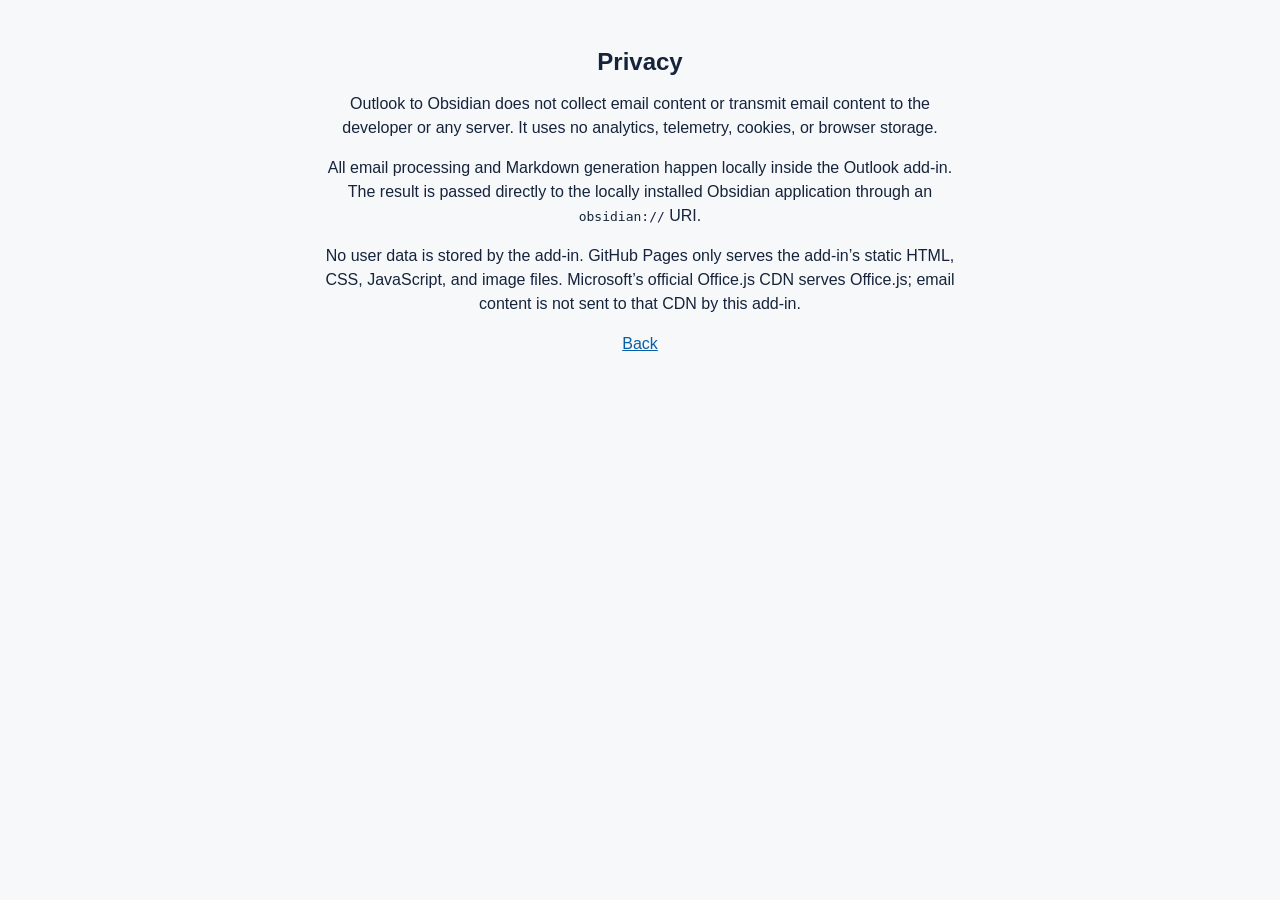
==== privacy.html @ a4ab05e9 "Build minimal Outlook to Obsidian add-in" ====
<!doctype html>
<html lang="en">
<head>
  <meta charset="utf-8">
  <meta name="viewport" content="width=device-width, initial-scale=1">
  <title>Privacy — Outlook to Obsidian</title>
  <link rel="stylesheet" href="styles.css">
</head>
<body>
  <main class="shell">
    <h1>Privacy</h1>
    <p>Outlook to Obsidian does not collect email content or transmit email content to the developer or any server. It uses no analytics, telemetry, cookies, or browser storage.</p>
    <p>All email processing and Markdown generation happen locally inside the Outlook add-in. The result is passed directly to the locally installed Obsidian application through an <code>obsidian://</code> URI.</p>
    <p>No user data is stored by the add-in. GitHub Pages only serves the add-in’s static HTML, CSS, JavaScript, and image files. Microsoft’s official Office.js CDN serves Office.js; email content is not sent to that CDN by this add-in.</p>
    <p><a href="index.html">Back</a></p>
  </main>
</body>
</html>
---- styles.css ----
:root {
  color-scheme: light dark;
  font-family: -apple-system, BlinkMacSystemFont, "Segoe UI", sans-serif;
  background: #f7f8fa;
  color: #15243b;
}

body { margin: 0; }

.shell {
  box-sizing: border-box;
  max-width: 42rem;
  margin: 0 auto;
  padding: 2rem 1.25rem;
  text-align: center;
}

.taskpane { max-width: 24rem; }
.logo { border-radius: 18%; }
h1 { margin: 1rem 0; font-size: 1.5rem; }
p { line-height: 1.5; }
a { color: #075ea8; }

button {
  width: 100%;
  padding: 0.75rem 1rem;
  border: 0;
  border-radius: 0.35rem;
  background: #0b5cab;
  color: #fff;
  font: inherit;
  font-weight: 650;
  cursor: pointer;
}

button:disabled { cursor: wait; opacity: 0.6; }
.status { min-height: 1.5em; }
.status.error { color: #b42318; }

@media (prefers-color-scheme: dark) {
  :root { background: #121820; color: #edf2f7; }
  a { color: #78b9f2; }
  .status.error { color: #ff8a80; }
}
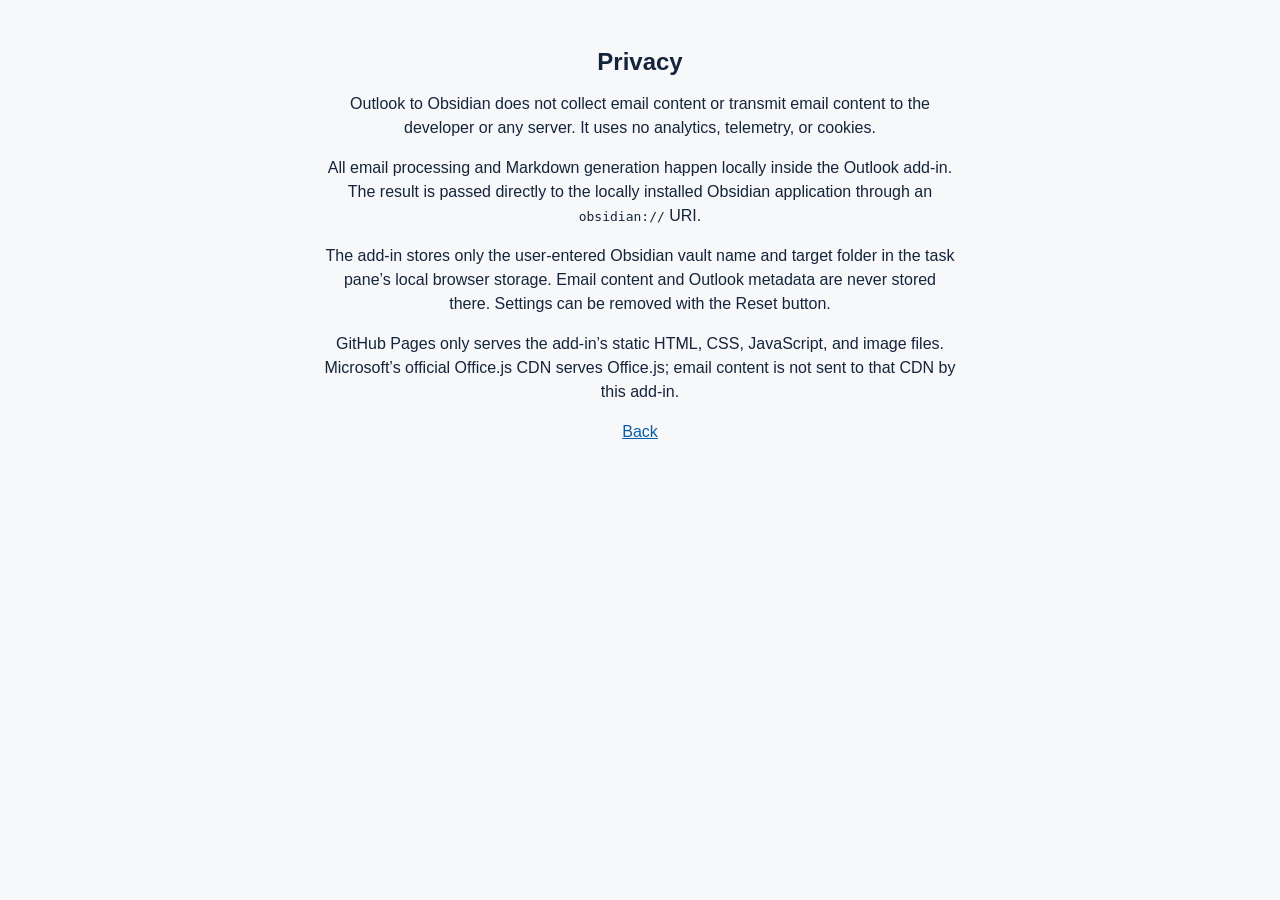
==== commit 38c40a0c: "Add local Obsidian configuration UI" ====
--- a/privacy.html
+++ b/privacy.html
@@ -9,9 +9,10 @@
 <body>
   <main class="shell">
     <h1>Privacy</h1>
-    <p>Outlook to Obsidian does not collect email content or transmit email content to the developer or any server. It uses no analytics, telemetry, cookies, or browser storage.</p>
+    <p>Outlook to Obsidian does not collect email content or transmit email content to the developer or any server. It uses no analytics, telemetry, or cookies.</p>
     <p>All email processing and Markdown generation happen locally inside the Outlook add-in. The result is passed directly to the locally installed Obsidian application through an <code>obsidian://</code> URI.</p>
-    <p>No user data is stored by the add-in. GitHub Pages only serves the add-in’s static HTML, CSS, JavaScript, and image files. Microsoft’s official Office.js CDN serves Office.js; email content is not sent to that CDN by this add-in.</p>
+    <p>The add-in stores only the user-entered Obsidian vault name and target folder in the task pane’s local browser storage. Email content and Outlook metadata are never stored there. Settings can be removed with the Reset button.</p>
+    <p>GitHub Pages only serves the add-in’s static HTML, CSS, JavaScript, and image files. Microsoft’s official Office.js CDN serves Office.js; email content is not sent to that CDN by this add-in.</p>
     <p><a href="index.html">Back</a></p>
   </main>
 </body>
--- a/styles.css
+++ b/styles.css
@@ -34,11 +34,59 @@
 }
 
 button:disabled { cursor: wait; opacity: 0.6; }
+.settings {
+  margin: 1.5rem 0;
+  padding: 1rem;
+  border: 1px solid #c7d0da;
+  border-radius: 0.5rem;
+  text-align: left;
+}
+
+.settings label {
+  display: block;
+  margin: 0.75rem 0 0.25rem;
+  font-weight: 650;
+}
+
+.settings label:first-child { margin-top: 0; }
+
+.settings input {
+  box-sizing: border-box;
+  width: 100%;
+  padding: 0.6rem;
+  border: 1px solid #8d99a6;
+  border-radius: 0.3rem;
+  background: transparent;
+  color: inherit;
+  font: inherit;
+}
+
+.button-row {
+  display: grid;
+  grid-template-columns: 2fr 1fr;
+  gap: 0.5rem;
+  margin-top: 1rem;
+}
+
+button.secondary {
+  border: 1px solid #8d99a6;
+  background: transparent;
+  color: inherit;
+}
+
+.settings-note {
+  margin: 0.75rem 0 0;
+  color: #52606d;
+  font-size: 0.8rem;
+}
+
 .status { min-height: 1.5em; }
 .status.error { color: #b42318; }
 
 @media (prefers-color-scheme: dark) {
   :root { background: #121820; color: #edf2f7; }
   a { color: #78b9f2; }
+  .settings { border-color: #52606d; }
+  .settings-note { color: #aab7c4; }
   .status.error { color: #ff8a80; }
 }
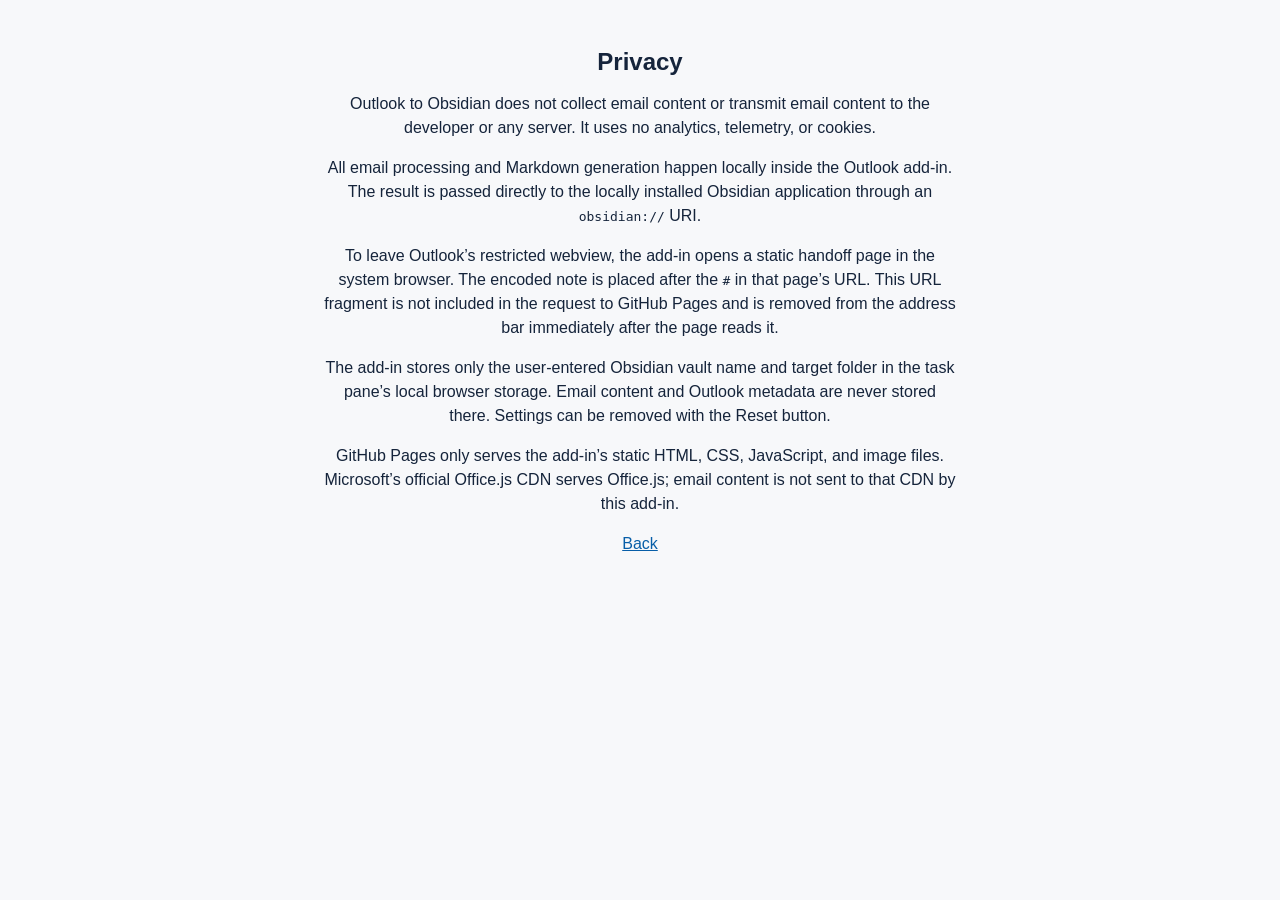
==== commit 5e48f06a: "Open Obsidian through browser handoff" ====
--- a/privacy.html
+++ b/privacy.html
@@ -11,6 +11,7 @@
     <h1>Privacy</h1>
     <p>Outlook to Obsidian does not collect email content or transmit email content to the developer or any server. It uses no analytics, telemetry, or cookies.</p>
     <p>All email processing and Markdown generation happen locally inside the Outlook add-in. The result is passed directly to the locally installed Obsidian application through an <code>obsidian://</code> URI.</p>
+    <p>To leave Outlook’s restricted webview, the add-in opens a static handoff page in the system browser. The encoded note is placed after the <code>#</code> in that page’s URL. This URL fragment is not included in the request to GitHub Pages and is removed from the address bar immediately after the page reads it.</p>
     <p>The add-in stores only the user-entered Obsidian vault name and target folder in the task pane’s local browser storage. Email content and Outlook metadata are never stored there. Settings can be removed with the Reset button.</p>
     <p>GitHub Pages only serves the add-in’s static HTML, CSS, JavaScript, and image files. Microsoft’s official Office.js CDN serves Office.js; email content is not sent to that CDN by this add-in.</p>
     <p><a href="index.html">Back</a></p>
--- a/styles.css
+++ b/styles.css
@@ -74,6 +74,18 @@
   color: inherit;
 }
 
+.button-link {
+  display: block;
+  padding: 0.75rem 1rem;
+  border-radius: 0.35rem;
+  background: #0b5cab;
+  color: #fff;
+  font-weight: 650;
+  text-decoration: none;
+}
+
+.button-link[hidden] { display: none; }
+
 .settings-note {
   margin: 0.75rem 0 0;
   color: #52606d;
@@ -83,6 +95,14 @@
 .status { min-height: 1.5em; }
 .status.error { color: #b42318; }
 
+.continue-link {
+  display: block;
+  margin-top: 0.75rem;
+  font-weight: 650;
+}
+
+.continue-link[hidden] { display: none; }
+
 @media (prefers-color-scheme: dark) {
   :root { background: #121820; color: #edf2f7; }
   a { color: #78b9f2; }
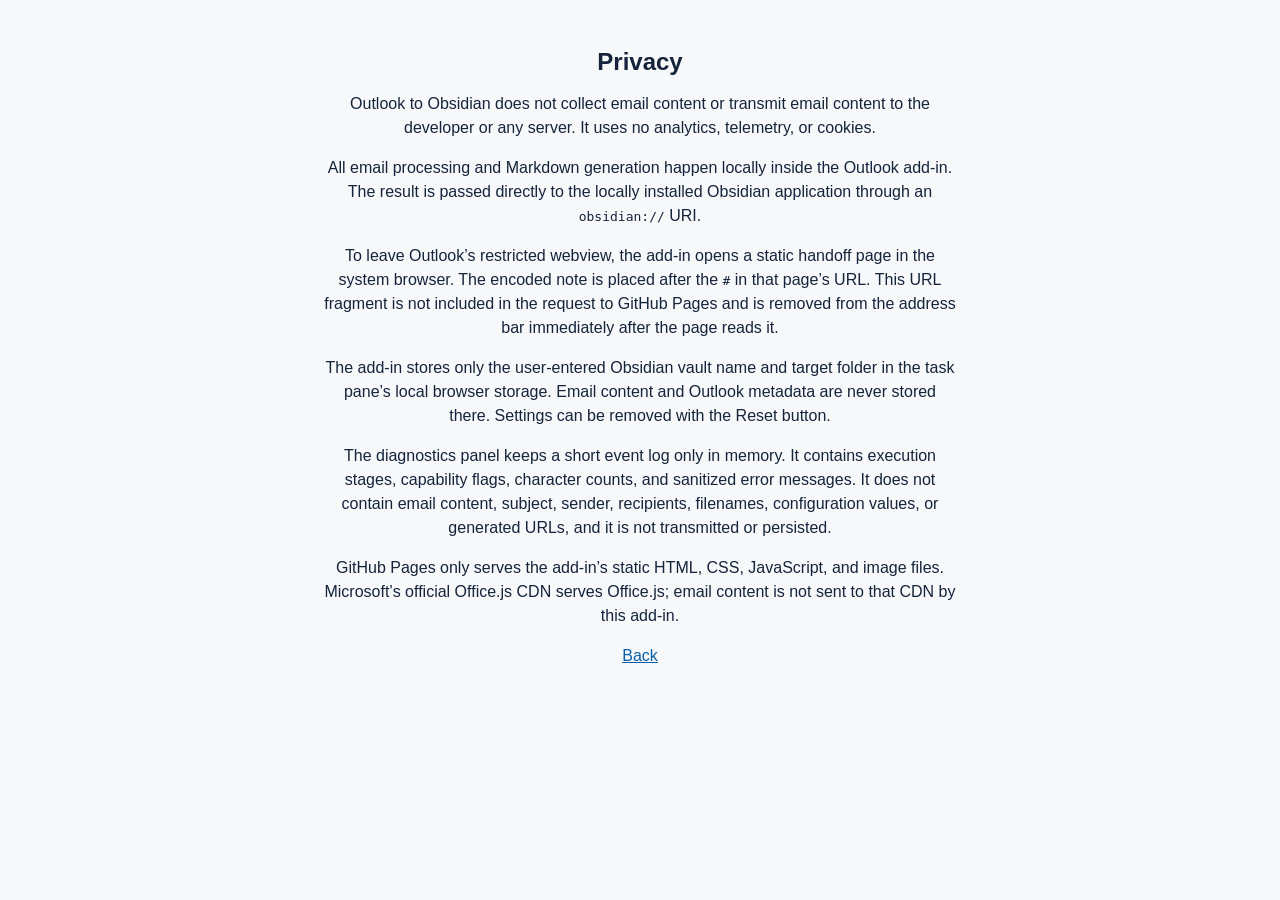
==== commit 1d848446: "Add privacy-safe runtime diagnostics" ====
--- a/privacy.html
+++ b/privacy.html
@@ -13,6 +13,7 @@
     <p>All email processing and Markdown generation happen locally inside the Outlook add-in. The result is passed directly to the locally installed Obsidian application through an <code>obsidian://</code> URI.</p>
     <p>To leave Outlook’s restricted webview, the add-in opens a static handoff page in the system browser. The encoded note is placed after the <code>#</code> in that page’s URL. This URL fragment is not included in the request to GitHub Pages and is removed from the address bar immediately after the page reads it.</p>
     <p>The add-in stores only the user-entered Obsidian vault name and target folder in the task pane’s local browser storage. Email content and Outlook metadata are never stored there. Settings can be removed with the Reset button.</p>
+    <p>The diagnostics panel keeps a short event log only in memory. It contains execution stages, capability flags, character counts, and sanitized error messages. It does not contain email content, subject, sender, recipients, filenames, configuration values, or generated URLs, and it is not transmitted or persisted.</p>
     <p>GitHub Pages only serves the add-in’s static HTML, CSS, JavaScript, and image files. Microsoft’s official Office.js CDN serves Office.js; email content is not sent to that CDN by this add-in.</p>
     <p><a href="index.html">Back</a></p>
   </main>
--- a/styles.css
+++ b/styles.css
@@ -103,6 +103,26 @@
 
 .continue-link[hidden] { display: none; }
 
+.debug-panel {
+  margin-top: 1rem;
+  padding: 0.75rem;
+  border: 1px dashed #8d99a6;
+  border-radius: 0.35rem;
+  text-align: left;
+}
+
+.debug-panel summary { cursor: pointer; font-weight: 650; }
+
+.debug-panel pre {
+  max-height: 16rem;
+  overflow: auto;
+  white-space: pre-wrap;
+  overflow-wrap: anywhere;
+  font-size: 0.72rem;
+  line-height: 1.4;
+  user-select: text;
+}
+
 @media (prefers-color-scheme: dark) {
   :root { background: #121820; color: #edf2f7; }
   a { color: #78b9f2; }
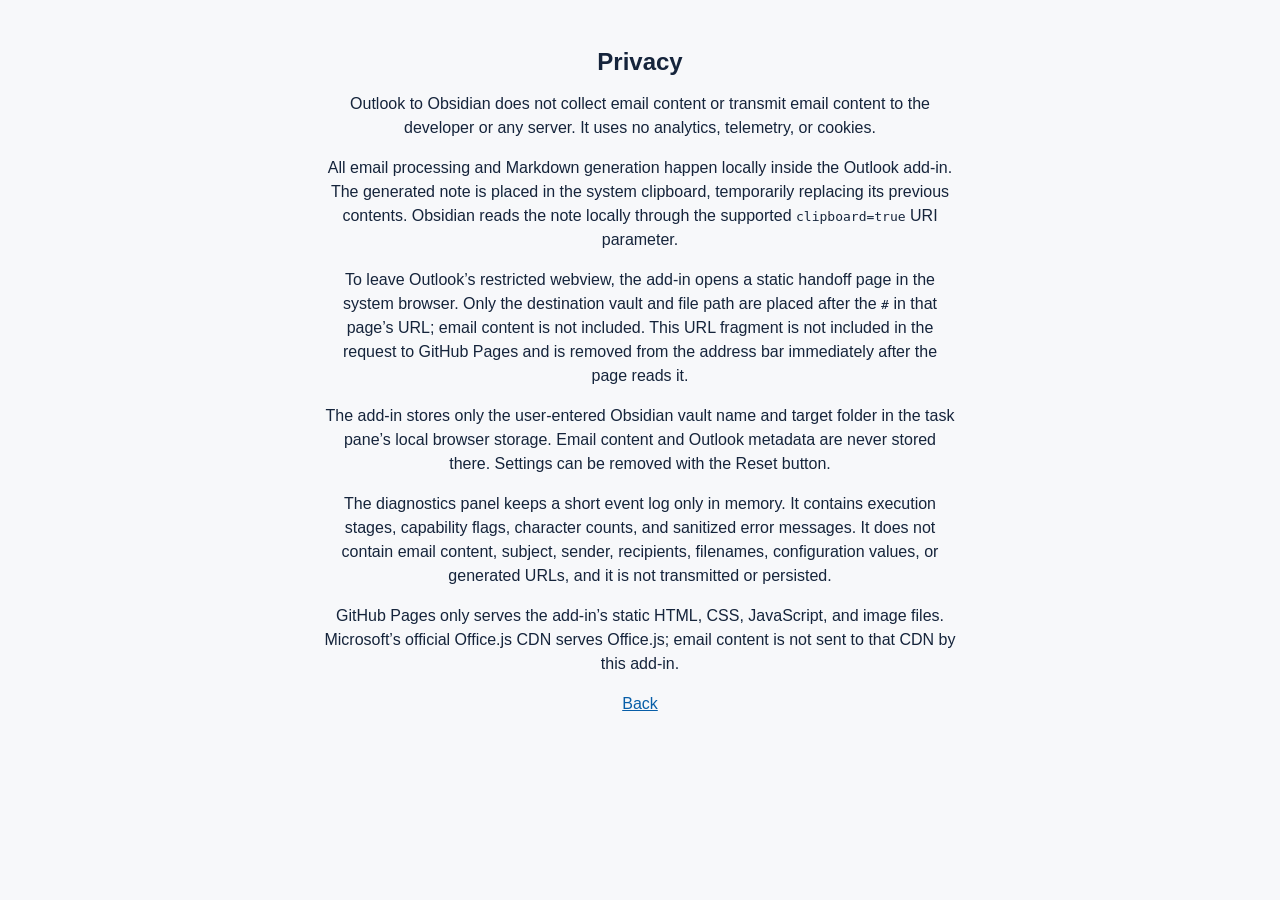
==== commit 465bb8af: "Use clipboard for large Obsidian notes" ====
--- a/privacy.html
+++ b/privacy.html
@@ -10,8 +10,8 @@
   <main class="shell">
     <h1>Privacy</h1>
     <p>Outlook to Obsidian does not collect email content or transmit email content to the developer or any server. It uses no analytics, telemetry, or cookies.</p>
-    <p>All email processing and Markdown generation happen locally inside the Outlook add-in. The result is passed directly to the locally installed Obsidian application through an <code>obsidian://</code> URI.</p>
-    <p>To leave Outlook’s restricted webview, the add-in opens a static handoff page in the system browser. The encoded note is placed after the <code>#</code> in that page’s URL. This URL fragment is not included in the request to GitHub Pages and is removed from the address bar immediately after the page reads it.</p>
+    <p>All email processing and Markdown generation happen locally inside the Outlook add-in. The generated note is placed in the system clipboard, temporarily replacing its previous contents. Obsidian reads the note locally through the supported <code>clipboard=true</code> URI parameter.</p>
+    <p>To leave Outlook’s restricted webview, the add-in opens a static handoff page in the system browser. Only the destination vault and file path are placed after the <code>#</code> in that page’s URL; email content is not included. This URL fragment is not included in the request to GitHub Pages and is removed from the address bar immediately after the page reads it.</p>
     <p>The add-in stores only the user-entered Obsidian vault name and target folder in the task pane’s local browser storage. Email content and Outlook metadata are never stored there. Settings can be removed with the Reset button.</p>
     <p>The diagnostics panel keeps a short event log only in memory. It contains execution stages, capability flags, character counts, and sanitized error messages. It does not contain email content, subject, sender, recipients, filenames, configuration values, or generated URLs, and it is not transmitted or persisted.</p>
     <p>GitHub Pages only serves the add-in’s static HTML, CSS, JavaScript, and image files. Microsoft’s official Office.js CDN serves Office.js; email content is not sent to that CDN by this add-in.</p>
--- a/styles.css
+++ b/styles.css
@@ -18,6 +18,7 @@
 .taskpane { max-width: 24rem; }
 .logo { border-radius: 18%; }
 h1 { margin: 1rem 0; font-size: 1.5rem; }
+.app-version { margin: -0.65rem 0 1rem; color: #697786; font-size: 0.78rem; }
 p { line-height: 1.5; }
 a { color: #075ea8; }
 
@@ -74,6 +75,8 @@
   color: inherit;
 }
 
+.action-fallback { margin-top: 0.75rem; }
+
 .button-link {
   display: block;
   padding: 0.75rem 1rem;
@@ -126,6 +129,7 @@
 @media (prefers-color-scheme: dark) {
   :root { background: #121820; color: #edf2f7; }
   a { color: #78b9f2; }
+  .app-version { color: #aab7c4; }
   .settings { border-color: #52606d; }
   .settings-note { color: #aab7c4; }
   .status.error { color: #ff8a80; }
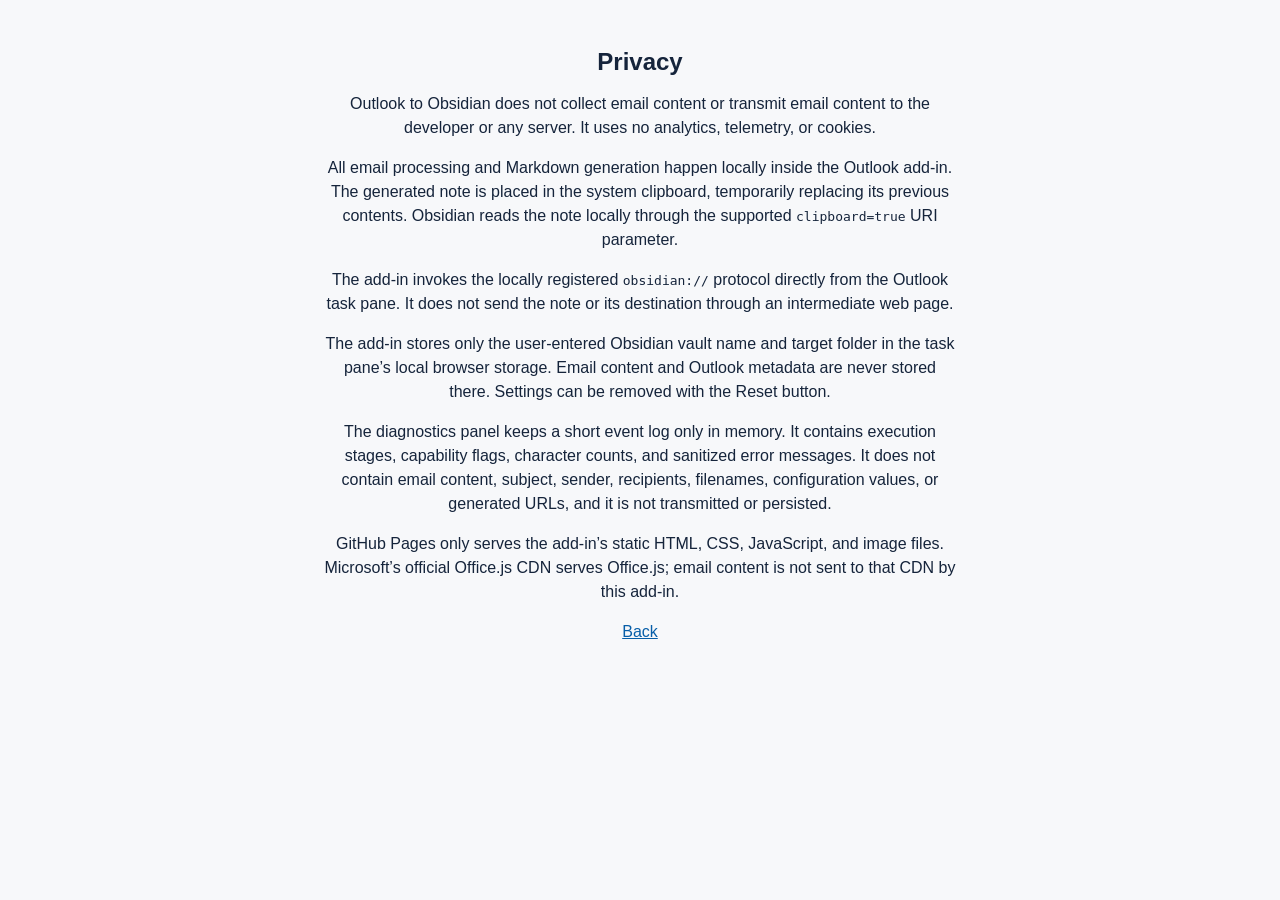
==== commit 22e0fe39: "Open Obsidian directly from Outlook" ====
--- a/privacy.html
+++ b/privacy.html
@@ -11,7 +11,7 @@
     <h1>Privacy</h1>
     <p>Outlook to Obsidian does not collect email content or transmit email content to the developer or any server. It uses no analytics, telemetry, or cookies.</p>
     <p>All email processing and Markdown generation happen locally inside the Outlook add-in. The generated note is placed in the system clipboard, temporarily replacing its previous contents. Obsidian reads the note locally through the supported <code>clipboard=true</code> URI parameter.</p>
-    <p>To leave Outlook’s restricted webview, the add-in opens a static handoff page in the system browser. Only the destination vault and file path are placed after the <code>#</code> in that page’s URL; email content is not included. This URL fragment is not included in the request to GitHub Pages and is removed from the address bar immediately after the page reads it.</p>
+    <p>The add-in invokes the locally registered <code>obsidian://</code> protocol directly from the Outlook task pane. It does not send the note or its destination through an intermediate web page.</p>
     <p>The add-in stores only the user-entered Obsidian vault name and target folder in the task pane’s local browser storage. Email content and Outlook metadata are never stored there. Settings can be removed with the Reset button.</p>
     <p>The diagnostics panel keeps a short event log only in memory. It contains execution stages, capability flags, character counts, and sanitized error messages. It does not contain email content, subject, sender, recipients, filenames, configuration values, or generated URLs, and it is not transmitted or persisted.</p>
     <p>GitHub Pages only serves the add-in’s static HTML, CSS, JavaScript, and image files. Microsoft’s official Office.js CDN serves Office.js; email content is not sent to that CDN by this add-in.</p>
--- a/styles.css
+++ b/styles.css
@@ -77,18 +77,6 @@
 
 .action-fallback { margin-top: 0.75rem; }
 
-.button-link {
-  display: block;
-  padding: 0.75rem 1rem;
-  border-radius: 0.35rem;
-  background: #0b5cab;
-  color: #fff;
-  font-weight: 650;
-  text-decoration: none;
-}
-
-.button-link[hidden] { display: none; }
-
 .settings-note {
   margin: 0.75rem 0 0;
   color: #52606d;
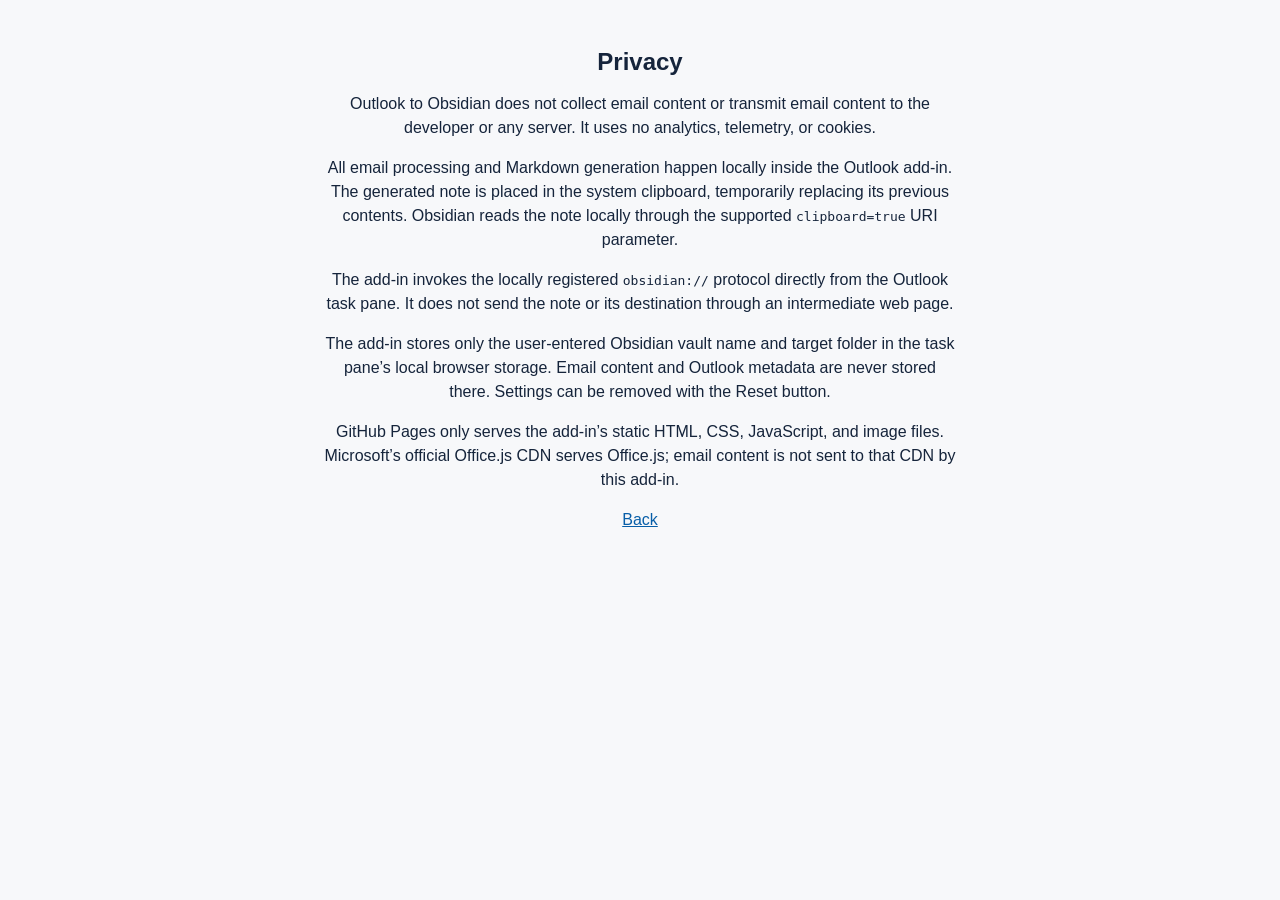
==== commit e833dbb1: "Remove diagnostics panel" ====
--- a/privacy.html
+++ b/privacy.html
@@ -13,7 +13,6 @@
     <p>All email processing and Markdown generation happen locally inside the Outlook add-in. The generated note is placed in the system clipboard, temporarily replacing its previous contents. Obsidian reads the note locally through the supported <code>clipboard=true</code> URI parameter.</p>
     <p>The add-in invokes the locally registered <code>obsidian://</code> protocol directly from the Outlook task pane. It does not send the note or its destination through an intermediate web page.</p>
     <p>The add-in stores only the user-entered Obsidian vault name and target folder in the task pane’s local browser storage. Email content and Outlook metadata are never stored there. Settings can be removed with the Reset button.</p>
-    <p>The diagnostics panel keeps a short event log only in memory. It contains execution stages, capability flags, character counts, and sanitized error messages. It does not contain email content, subject, sender, recipients, filenames, configuration values, or generated URLs, and it is not transmitted or persisted.</p>
     <p>GitHub Pages only serves the add-in’s static HTML, CSS, JavaScript, and image files. Microsoft’s official Office.js CDN serves Office.js; email content is not sent to that CDN by this add-in.</p>
     <p><a href="index.html">Back</a></p>
   </main>
--- a/styles.css
+++ b/styles.css
@@ -94,26 +94,6 @@
 
 .continue-link[hidden] { display: none; }
 
-.debug-panel {
-  margin-top: 1rem;
-  padding: 0.75rem;
-  border: 1px dashed #8d99a6;
-  border-radius: 0.35rem;
-  text-align: left;
-}
-
-.debug-panel summary { cursor: pointer; font-weight: 650; }
-
-.debug-panel pre {
-  max-height: 16rem;
-  overflow: auto;
-  white-space: pre-wrap;
-  overflow-wrap: anywhere;
-  font-size: 0.72rem;
-  line-height: 1.4;
-  user-select: text;
-}
-
 @media (prefers-color-scheme: dark) {
   :root { background: #121820; color: #edf2f7; }
   a { color: #78b9f2; }
